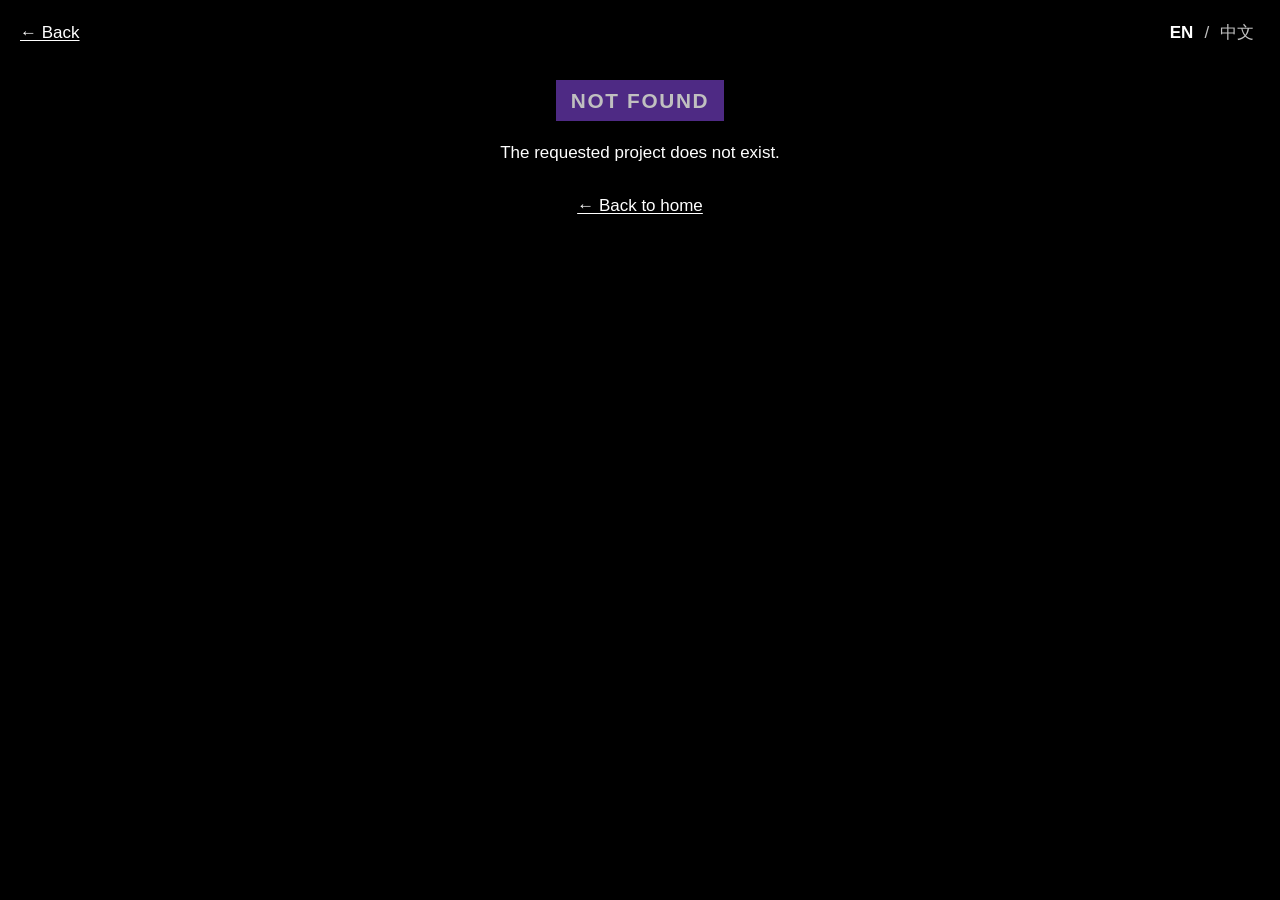
==== project.html @ 11c4c200 "Add personal homepage" ====
<!DOCTYPE html>
<html lang="en">
<head>
<meta charset="utf-8">
<meta name="viewport" content="width=device-width, initial-scale=1">
<title>Project</title>
<link rel="stylesheet" href="assets/styles.css">
<link rel="icon" href="data:,">
</head>
<body>
<header class="site-header">
  <a class="back-link" id="back-link" href="index.html">← Back</a>
  <nav class="lang-switch">
    <button type="button" class="lang-btn is-current" data-lang="en" aria-pressed="true" aria-label="Switch to English">EN</button>
    <span class="lang-sep" aria-hidden="true">/</span>
    <button type="button" class="lang-btn" data-lang="zh" aria-pressed="false" aria-label="Switch to Chinese">中文</button>
  </nav>
</header>
<main>
  <article id="project-view" hidden>
    <h1 class="project-title" id="project-title"></h1>
    <p class="project-oneliner" id="project-oneliner"></p>
    <div class="heading-row">
      <h2 class="block-heading" id="role-heading"></h2>
    </div>
    <p class="field-value" id="project-role"></p>
    <div class="heading-row">
      <h2 class="block-heading" id="stack-heading"></h2>
    </div>
    <p class="field-value" id="project-stack"></p>
    <div class="heading-row">
      <h2 class="block-heading" id="highlights-heading"></h2>
    </div>
    <ul class="plain-list" id="project-highlights"></ul>
    <div class="heading-row">
      <h2 class="block-heading" id="links-heading"></h2>
    </div>
    <ul class="plain-list" id="project-links"></ul>
  </article>
  <section id="not-found" hidden>
    <div class="heading-row">
      <h1 class="block-heading" id="nf-title"></h1>
    </div>
    <p id="nf-body"></p>
    <p class="nf-back"><a id="nf-back" href="index.html"></a></p>
  </section>
</main>
<script src="assets/content.js"></script>
<script src="assets/project.js"></script>
</body>
</html>
---- assets/styles.css ----
/* Personal homepage — exactly four colors, defined once as variables. */
:root {
  --black:  #000000;
  --white:  #FFFFFF;
  --purple: #4E2A84;
  --silver: #C0C0C0;
}

*, *::before, *::after { box-sizing: border-box; }

html { color-scheme: dark; }

body {
  margin: 0;
  background: var(--black);
  color: var(--white);
  font-family: -apple-system, "Segoe UI", Roboto, "Helvetica Neue", "PingFang SC", "Microsoft YaHei", sans-serif;
  font-size: 17px;
  line-height: 1.6;
  -webkit-font-smoothing: antialiased;
}

p { margin: 0; }

::selection { background: var(--purple); color: var(--white); }

:focus-visible { outline: 2px solid var(--silver); outline-offset: 2px; }

a {
  color: var(--white);
  text-decoration: underline;
  text-decoration-thickness: 1px;
  text-underline-offset: 2px;
  transition: background-color 120ms ease;
}
a:hover, a:active {
  background: var(--purple);
  color: var(--silver);
  text-decoration: none;
}
a:hover strong, a:active strong { color: var(--silver); }

/* Header: back link on the left (detail page only), language switch top right. */
.site-header {
  position: absolute;
  top: 0;
  left: 0;
  right: 0;
  display: flex;
  align-items: center;
  justify-content: flex-end;
  gap: 1.5rem;
  padding: 1rem 1.25rem;
}
.back-link { margin-right: auto; }

.lang-switch { display: flex; align-items: center; gap: .35rem; }
.lang-btn {
  appearance: none;
  background: none;
  border: 0;
  margin: 0;
  padding: .2rem .35rem;
  font: inherit;
  color: var(--silver);
  cursor: pointer;
  transition: background-color 120ms ease;
}
.lang-btn:hover { color: var(--white); }
.lang-btn.is-current { color: var(--white); font-weight: 700; }
.lang-sep { color: var(--silver); }

/* Layout */
main {
  max-width: 72ch;
  margin: 0 auto;
  padding: 5rem 1.25rem 5rem;
  text-align: center;
}

.heading-row { margin: 2.2rem 0 1.1rem; }
.heading-row:first-child { margin-top: 0; }

.block-heading {
  display: inline-block;
  margin: 0;
  background: var(--purple);
  color: var(--silver);
  padding: .35rem .9rem;
  letter-spacing: .08em;
  text-transform: uppercase;
  font-weight: 600;
  font-size: 1.05rem;
  line-height: 1.45;
}
h1.block-heading { font-size: 1.3rem; }
h3.block-heading { font-size: .92rem; }
html[lang^="zh"] .block-heading { text-transform: none; }

/* Hero */
.hero {
  display: flex;
  align-items: flex-start;
  gap: 2rem;
  text-align: left;
}
.portrait {
  display: block;
  flex: none;
  width: 180px;
  max-width: 200px;
  aspect-ratio: 1 / 1;
  object-fit: cover;
  border: 1px solid var(--silver);
}
.hero-text { min-width: 0; }
.brief-line { margin: .3rem 0; }

/* Sections and lists */
.section { margin-top: 4rem; }
.plain-list { list-style: none; margin: 0; padding: 0; }
.plain-list li { margin: .55rem 0; }
.list-label { margin: 1.6rem 0 .2rem; }
.course-note { margin-top: 2.2rem; }

/* Project detail page */
.project-title {
  font-size: 1.5rem;
  line-height: 1.35;
  font-weight: 700;
  margin: 0 0 1rem;
}
.project-oneliner { margin: 0 0 1rem; }
.field-value { margin: 0; }
.is-todo { color: var(--silver); }
.nf-back { margin-top: 1.6rem; }

@media (max-width: 640px) {
  .hero {
    flex-direction: column;
    align-items: center;
    text-align: center;
  }
  .portrait { width: 140px; }
}
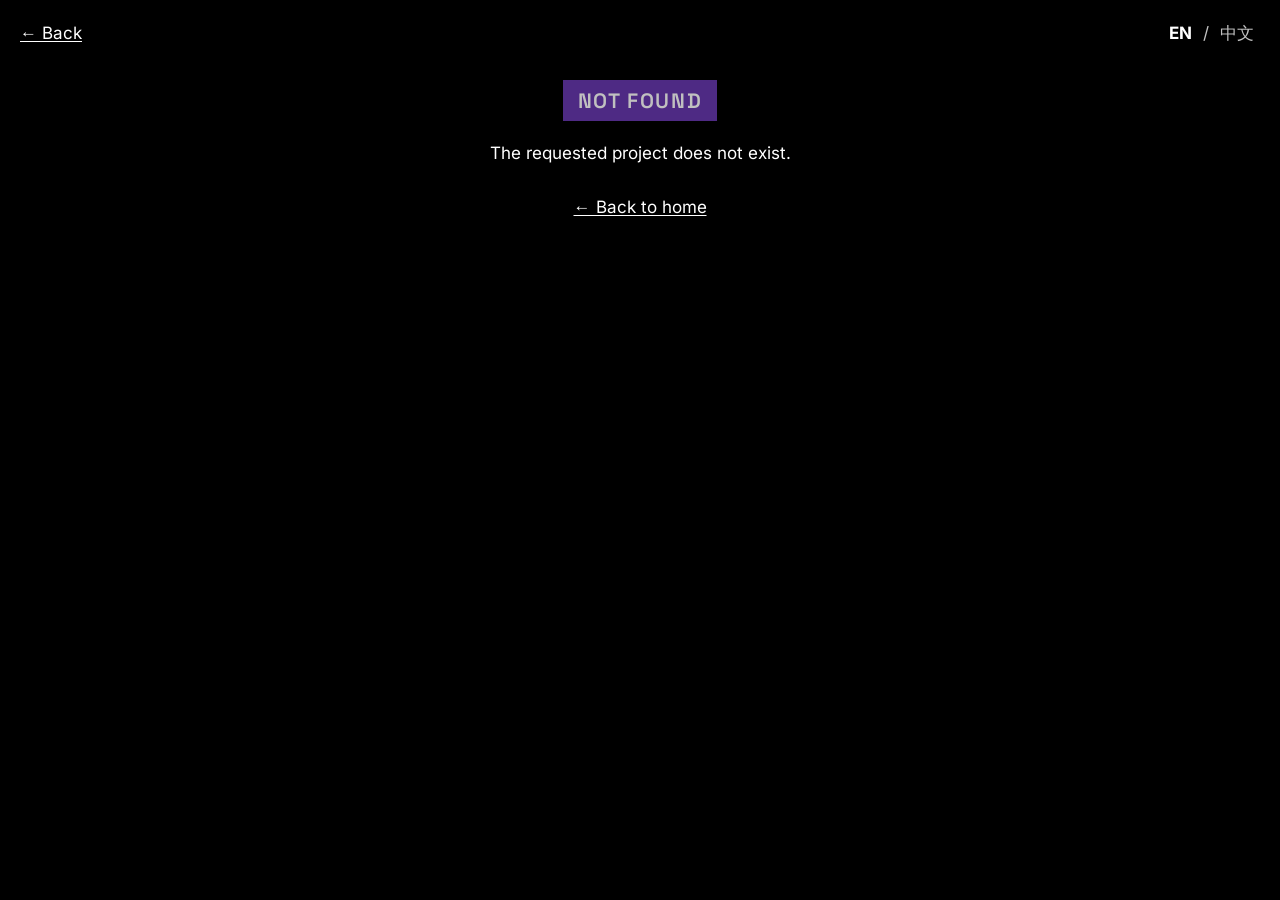
==== commit 0a9ede40: "Version asset URLs to avoid stale caches" ====
--- a/project.html
+++ b/project.html
@@ -4,7 +4,7 @@
 <meta charset="utf-8">
 <meta name="viewport" content="width=device-width, initial-scale=1">
 <title>Project</title>
-<link rel="stylesheet" href="assets/styles.css">
+<link rel="stylesheet" href="assets/styles.css?v=20260929a">
 <link rel="icon" href="data:,">
 </head>
 <body>
@@ -45,7 +45,7 @@
     <p class="nf-back"><a id="nf-back" href="index.html"></a></p>
   </section>
 </main>
-<script src="assets/content.js"></script>
-<script src="assets/project.js"></script>
+<script src="assets/content.js?v=20260929a"></script>
+<script src="assets/project.js?v=20260929a"></script>
 </body>
 </html>
--- a/assets/styles.css
+++ b/assets/styles.css
@@ -4,6 +4,33 @@
   --white:  #FFFFFF;
   --purple: #4E2A84;
   --silver: #C0C0C0;
+}
+
+/* Self-hosted latin subsets (assets/fonts/, no external requests at runtime).
+   Inter (body) and Space Grotesk (display headings) are licensed under the SIL Open Font License 1.1. */
+@font-face {
+  font-family: "Inter";
+  font-style: normal;
+  font-weight: 400;
+  font-display: swap;
+  src: url("fonts/inter-400.woff2") format("woff2");
+  unicode-range: U+0000-00FF, U+0131, U+0152-0153, U+02BB-02BC, U+02C6, U+02DA, U+02DC, U+0304, U+0308, U+0329, U+2000-206F, U+20AC, U+2122, U+2191, U+2193, U+2212, U+2215, U+FEFF, U+FFFD;
+}
+@font-face {
+  font-family: "Inter";
+  font-style: normal;
+  font-weight: 700;
+  font-display: swap;
+  src: url("fonts/inter-700.woff2") format("woff2");
+  unicode-range: U+0000-00FF, U+0131, U+0152-0153, U+02BB-02BC, U+02C6, U+02DA, U+02DC, U+0304, U+0308, U+0329, U+2000-206F, U+20AC, U+2122, U+2191, U+2193, U+2212, U+2215, U+FEFF, U+FFFD;
+}
+@font-face {
+  font-family: "Space Grotesk";
+  font-style: normal;
+  font-weight: 600;
+  font-display: swap;
+  src: url("fonts/spacegrotesk-600.woff2") format("woff2");
+  unicode-range: U+0000-00FF, U+0131, U+0152-0153, U+02BB-02BC, U+02C6, U+02DA, U+02DC, U+0304, U+0308, U+0329, U+2000-206F, U+20AC, U+2122, U+2191, U+2193, U+2212, U+2215, U+FEFF, U+FFFD;
 }
 
 *, *::before, *::after { box-sizing: border-box; }
@@ -14,13 +41,14 @@
   margin: 0;
   background: var(--black);
   color: var(--white);
-  font-family: -apple-system, "Segoe UI", Roboto, "Helvetica Neue", "PingFang SC", "Microsoft YaHei", sans-serif;
+  font-family: "Inter", -apple-system, "Segoe UI", Roboto, "Helvetica Neue", "PingFang SC", "Microsoft YaHei", sans-serif;
   font-size: 17px;
-  line-height: 1.6;
+  line-height: 1.65;
   -webkit-font-smoothing: antialiased;
 }
 
 p { margin: 0; }
+p, li { text-wrap: pretty; }
 
 ::selection { background: var(--purple); color: var(--white); }
 
@@ -89,6 +117,7 @@
   padding: .35rem .9rem;
   letter-spacing: .08em;
   text-transform: uppercase;
+  font-family: "Space Grotesk", "Inter", -apple-system, "Segoe UI", Roboto, "Helvetica Neue", "PingFang SC", "Microsoft YaHei", sans-serif;
   font-weight: 600;
   font-size: 1.05rem;
   line-height: 1.45;
@@ -96,11 +125,16 @@
 h1.block-heading { font-size: 1.3rem; }
 h3.block-heading { font-size: .92rem; }
 html[lang^="zh"] .block-heading { text-transform: none; }
+html[lang^="zh"] .block-heading,
+html[lang^="zh"] .project-title {
+  font-family: "Inter", -apple-system, "Segoe UI", Roboto, "Helvetica Neue", "PingFang SC", "Microsoft YaHei", sans-serif;
+}
 
-/* Hero */
+/* Hero: the photo is exactly as tall as the Brief block (top and bottom aligned),
+   with object-fit keeping it a natural near-square crop — never a stretched strip. */
 .hero {
   display: flex;
-  align-items: flex-start;
+  align-items: stretch;
   gap: 2rem;
   text-align: left;
 }
@@ -109,25 +143,27 @@
   flex: none;
   width: 180px;
   max-width: 200px;
+  height: auto;
   aspect-ratio: 1 / 1;
   object-fit: cover;
   border: 1px solid var(--silver);
 }
-.hero-text { min-width: 0; }
+.hero-text { flex: 1 1 auto; min-width: 0; }
 .brief-line { margin: .3rem 0; }
 
 /* Sections and lists */
 .section { margin-top: 4rem; }
 .plain-list { list-style: none; margin: 0; padding: 0; }
-.plain-list li { margin: .55rem 0; }
+.plain-list li { margin: .8rem 0; }
 .list-label { margin: 1.6rem 0 .2rem; }
 .course-note { margin-top: 2.2rem; }
 
 /* Project detail page */
 .project-title {
-  font-size: 1.5rem;
-  line-height: 1.35;
-  font-weight: 700;
+  font-family: "Space Grotesk", "Inter", -apple-system, "Segoe UI", Roboto, "Helvetica Neue", "PingFang SC", "Microsoft YaHei", sans-serif;
+  font-size: 1.6rem;
+  line-height: 1.3;
+  font-weight: 600;
   margin: 0 0 1rem;
 }
 .project-oneliner { margin: 0 0 1rem; }
